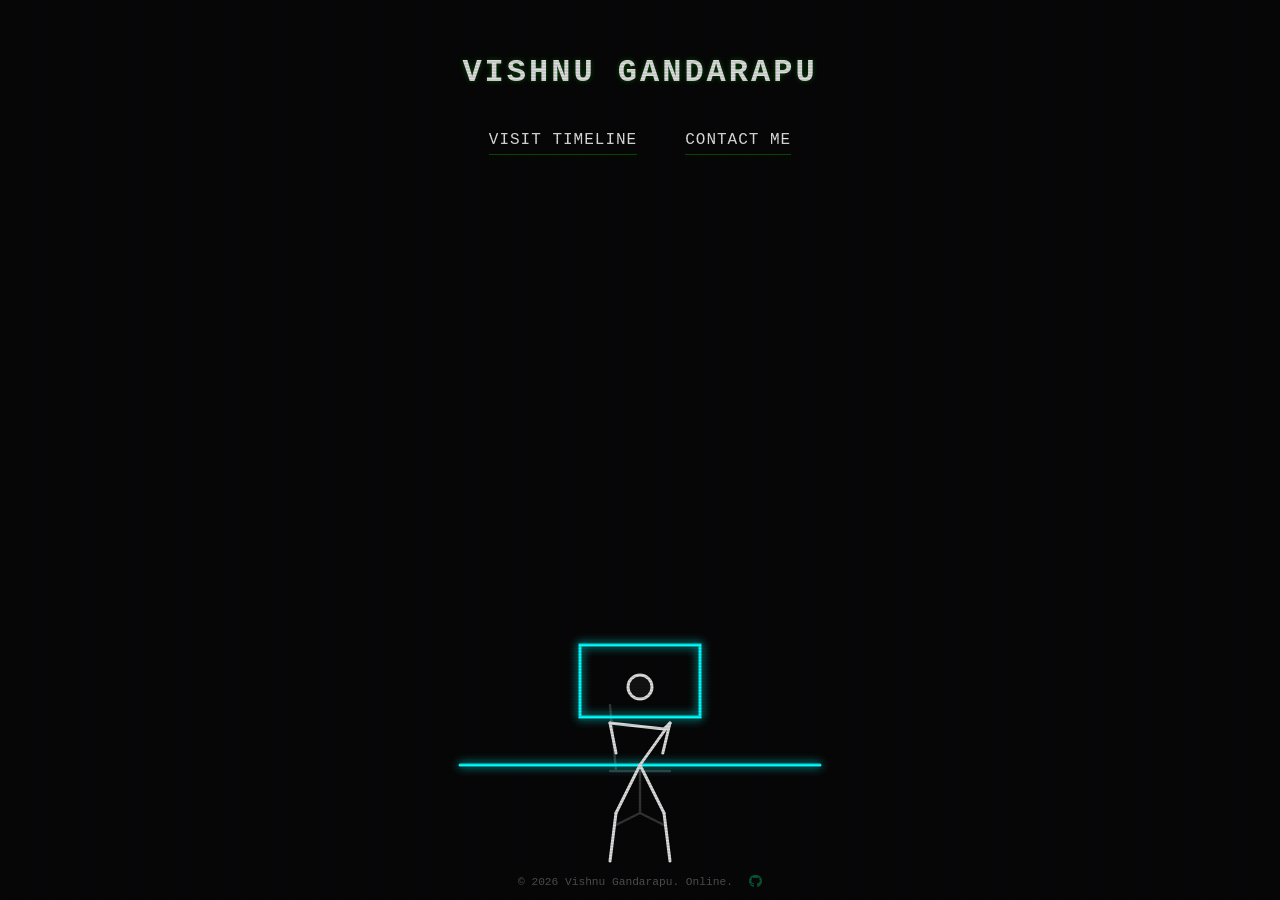
==== index.html @ 60b2bb81 "reorganised and improved" ====
<!DOCTYPE html>
<html lang="en">

<head>
    <!-- ========== META INFORMATION ========== -->
    <!-- Character encoding and viewport settings for mobile responsiveness -->
    <meta charset="UTF-8">
    <meta name="viewport" content="width=device-width, initial-scale=1.0">
    <meta name="description" content="Vishnu Gandarapu - developer portfolio.">
    
    <!-- Page title shown in browser tab -->
    <title>Vishnu Gandarapu</title>

    <!-- ========== STYLESHEETS ========== -->
    <!-- Main stylesheet for hacker/terminal aesthetic -->
    <link rel="preload" href="./homepage/logz.txt" as="fetch" crossorigin>
    <link rel="stylesheet" href="./homepage/index.css">

    <!-- ========== FAVICON & PWA ========== -->
    <!-- Favicon files for different devices and browser tabs -->
    <link rel="apple-touch-icon" sizes="180x180" href="./favicon/apple-touch-icon.png">
    <link rel="icon" type="image/png" sizes="32x32" href="./favicon/favicon-32x32.png">
    <link rel="icon" type="image/png" sizes="16x16" href="./favicon/favicon-16x16.png">
    <!-- PWA manifest for installable web app -->
    <link rel="manifest" href="./favicon/site.webmanifest">

    <!-- ========== EXTERNAL LIBRARIES ========== -->
    <!-- Font Awesome icons for social media links and UI elements -->
    <link rel="stylesheet" href="https://cdnjs.cloudflare.com/ajax/libs/font-awesome/6.4.0/css/all.min.css" />
</head>

<body>

    <!-- ========== UI LAYER: Hero and Navigation ========== -->
    <!-- Contains: Hero name title and navigation links to other pages -->
    <!-- z-index: 50 - appears above canvas animation, below scanlines -->
    <div id="ui-layer">
        <h1 class="hero-name">Vishnu Gandarapu</h1>

        <!-- Navigation links to subpages -->
        <div class="nav-links">
            <a class="cyber-link" href="timeline/timeline.html">Visit Timeline</a>
            <a class="cyber-link" href="contact/contact.html">Contact Me</a>
        </div>
    </div>

    <!-- ========== LOG STREAM: Terminal Display ========== -->
    <!-- Shows random logs in terminal style, simulating "system activity" -->
    <!-- Logs loaded from logz.txt file via JavaScript -->
    <!-- Updated every 600-1800ms with random log entries -->
    <div id="log-stream"></div>

    <!-- ========== FOOTER: Status Message ========== -->
    <!-- Shows copyright and system status message at bottom of page -->
    <div id="footer">
        &copy; 2026 Vishnu Gandarapu. Online.
        <span class="footer-profiles">
            <a href="https://github.com/gv1shnu/portfolio" target="_blank" title="GitHub"><i class="fa-brands fa-github"></i></a>
        </span>
    </div>

    <!-- ========== CANVAS: Animation Layer ========== -->
    <!-- HTML5 Canvas where the animated avatar is drawn -->
    <!-- Rendered from index.js - shows stick figure character with different states -->
    <!-- z-index: 1 - behind all UI elements -->
    <canvas id="hacker-den"></canvas>

    <!-- ========== SCRIPTS ========== -->
    <!-- Main JavaScript for animation and log system -->
    <script src="./homepage/index.js" defer></script>

    <!-- Analytics: GoatCounter (tracks page views) -->
    <script data-goatcounter="https://vgin.goatcounter.com/count" async src="//gc.zgo.at/count.js" defer>
    </script>

</body>

</html>
---- homepage/index.css ----
/* ==========================================
   STYLESHEET FOR INDEX.HTML
   
   PURPOSE: Styles the landing page featuring:
   - Hacker/terminal aesthetic with glowing text
   - Hero name and navigation links
   - Log stream display area
   - Animation overlays and effects
   - CRT scanline effect for retro feel
   
   Uses CSS variables for color management,
   clamped font sizes for responsive design,
   and animations for smooth transitions.
   
   ========================================== */

/* --- ROOT VARIABLES (Theme Colors) ---
   Change these values to quickly update entire site's color scheme
*/
:root {
    --bg-color: #050505;
    /* Near-black background */
    --term-green: #0f0;
    /* Terminal green - coding state */
    --term-cyan: #0ff;
    /* Cyan - gaming state */
    --term-amber: #ffb000;
    /* Amber/gold - writing state */
    --font-main: 'Courier New', Courier, monospace;
    /* Monospace terminal font */
}

/* --- RESET: Remove default browser margins/padding ---
   box-sizing ensures padding/border don't expand element size
*/
* {
    margin: 0;
    padding: 0;
    box-sizing: border-box;
}

/* === BODY: Container for entire page ===
   
   STYLING:
   - Dark background with no scrollbars (hidden overflow)
   - Fills entire viewport (100vh/100vw)
   - Positioned relative for positioning child elements
   - Monospace font for terminal feel
   - Terminal green text by default
*/
body {
    background-color: var(--bg-color);
    color: var(--term-green);
    font-family: var(--font-main);
    overflow: hidden;
    /* Hide scrollbars - content won't scroll */
    height: 100vh;
    /* Full viewport height */
    width: 100vw;
    /* Full viewport width */
    position: relative;
    /* Position context for children */
}

/* --- CRT SCANLINE EFFECT (Retro monitor aesthetic) ---
   
   FUNCTIONALITY: Creates horizontal and vertical lines overlaying page
   to simulate old CRT/arcade monitor scanlines. Uses two gradients:
   
   1. Horizontal: Slight transparency + slight blur at 3px intervals
   2. Vertical: RGB color shift (red, green, blue bleeding)
   
   PERFORMANCE NOTE: This ::after pseudo-element is rendered on every
   frame. Consider removing or optimizing if performance is an issue.
   Alternative: Use canvas or background-image with SVG instead.
*/
body::after {
    content: " ";
    /* Required to display pseudo-element */
    display: block;
    position: absolute;
    /* Layer on top of page */
    top: 0;
    left: 0;
    bottom: 0;
    right: 0;
    /* Horizontal scanlines: dark lines every 3px */
    background: linear-gradient(rgba(18, 16, 16, 0) 50%, rgba(0, 0, 0, 0.1) 50%),
        /* Vertical RGB shift for color aberration effect */
        linear-gradient(90deg, rgba(255, 0, 0, 0.03), rgba(0, 255, 0, 0.01), rgba(0, 0, 255, 0.03));
    z-index: 100;
    /* Layer above all content */
    background-size: 100% 3px, 3px 100%;
    /* Repeat pattern every 3px */
    pointer-events: none;
    /* Don't intercept mouse clicks */
}

/* === UI LAYER: Hero name and nav links ===
   
   LAYOUT:
   - Positioned absolutely at top of page
   - Full width for vertical centering
   - Centered text alignment
   - z-index: 50 (above canvas, below scanlines)
*/
#ui-layer {
    position: absolute;
    top: 0;
    left: 0;
    width: 100%;
    padding-top: 6vh;
    /* Space from top */
    text-align: center;
    z-index: 50;
    /* Above canvas animation */
}

/* --- HERO NAME: Main title ---
   
   RESPONSIVE SIZING:
   - Min: 1.2rem (phones)
   - Preferred: 3vw (scales with viewport)
   - Max: 2rem (large screens)
   Uses CSS clamp() for fluid scaling without media queries.
   
   STYLING:
   - Large letter spacing for tech aesthetic
   - Light grey color (not pure green, for contrast)
   - Green glow text shadow
   - Uppercase for impact
*/
h1.hero-name {
    font-size: clamp(1.2rem, 3vw, 2rem);
    /* Responsive sizing */
    letter-spacing: 3px;
    /* Spread letters for tech feel */
    color: #e0e0e0;
    /* Light grey (slightly warmer than white) */
    text-shadow: 0px 0px 5px rgba(0, 255, 0, 0.3);
    /* Green glow */
    margin-bottom: 1.5rem;
    display: inline-block;
    /* Shrink-wrap content */
    text-transform: uppercase;
    /* All caps for impact */
}

/* --- NAVIGATION LINKS: Flexbox container ---
   
   LAYOUT:
   - Flexbox with centered content
   - Gap between items (3rem = ~48px)
   - pointer-events: auto allows clicking (body has hidden overflow)
*/
.nav-links {
    display: flex;
    justify-content: center;
    gap: 3rem;
    /* Space between links */
    pointer-events: auto;
    /* Ensure links are clickable */
    margin-top: 1rem;
}

/* --- CYBER LINK STYLING: Navigation links ---
   
   INTERACTIVE ELEMENTS:
   - Normal: semi-transparent white with bottom border
   - Hover: full white text + bright green glow
   
   RESPONSIVE SIZING:
   - Min: 0.9rem
   - Preferred: 1.5vw
   - Max: 1rem
   
   ANIMATION:
   - 0.3s ease transition on ALL properties
   - Allows smooth color/glow changes
*/
.cyber-link {
    color: rgba(255, 255, 255, 0.9);
    /* Slightly transparent white */
    font-size: clamp(0.9rem, 1.5vw, 1rem);
    text-decoration: none;
    /* No underline by default */
    text-transform: uppercase;
    letter-spacing: 1px;
    padding-bottom: 5px;
    border-bottom: 1px solid rgba(0, 255, 0, 0.3);
    /* Subtle green underline */
    transition: all 0.3s ease;
    /* Smooth animation on all changes */
    z-index: 101;
    /* Above UI layer */
}

/* --- CYBER LINK HOVER STATE ---
   
   INTERACTION FEEDBACK:
   - Text becomes full white (100% opacity)
   - Underline becomes bright green
   - Green text-shadow creates glowing effect
   
   This strong visual feedback helps indicate clickability.
*/
.cyber-link:hover {
    color: #fff;
    /* Full white */
    border-bottom: 1px solid var(--term-green);
    /* Bright green underline */
    text-shadow: 0 0 8px rgba(0, 255, 0, 0.6);
    /* Green glow effect */
}

/* --- CYBER LINK FOCUS STATE ---
   
   KEYBOARD ACCESSIBILITY:
   - Shows visible outline when tabbed to
   - Essential for keyboard navigation users
   - Matches hover styling for consistency
*/
.cyber-link:focus-visible {
    outline: 2px solid var(--term-green);
    outline-offset: 4px;
    text-shadow: 0 0 8px rgba(0, 255, 0, 0.6);
}

/* === LOG STREAM: Terminal display area ===
   
   POSITIONING:
   - Absolute center of page (transform needed for true centering)
   - 90% width (responsive on mobile)
   - Max 600px width (prevents being too wide on large screens)
   - 35% height of viewport
   - z-index: 10 (above canvas)
   
   LAYOUT:
   - Flexbox with column-reverse = newest logs appear on top
   - overflow: hidden prevents scrollbars
*/
#log-stream {
    position: absolute;
    top: 22%;
    /* A bit higher so we can make the window taller */
    left: 50%;
    transform: translateX(-50%);
    /* Center horizontally */
    width: 90%;
    max-width: 700px;
    /* Wider (was 600px) to fit more logs */
    bottom: 300px;
    /* Use bottom instead of fixed height so window fills space down to above footer */
    overflow-x: hidden;
    overflow-y: auto;
    /* Allow scrolling so no log entry is hidden; still capped at 13 children in JS */
    z-index: 10;
    display: flex;
    flex-direction: column-reverse;
    /* Newest logs on top */
    align-items: center;
}

/* --- LOG ENTRY: Individual log lines ---
   
   RESPONSIVE SIZING:
   - Font scales from 0.8rem (phone) to 1rem (desktop)
   
   ANIMATION:
   - Opacity: 0 (invisible start)
   - Plays terminalFastFade animation for 2s
   - forwards: keeps final state (opacity: 0, moved up)
   
   This creates the effect of logs fading in, staying visible,
   then fading out as they move up the screen.
*/
.log-entry {
    font-size: clamp(0.8rem, 2vw, 1rem);
    margin-bottom: 5px;
    padding: 4px;
    opacity: 0;
    /* Start invisible */
    animation: terminalFastFade 4s ease-out forwards;
    /* Even slower animation so logs stay visible longer */
    text-align: center;
    white-space: nowrap;
    /* Prevent wrapping (logs stay on one line) */
}

/* === FOOTER: Status text at bottom ===
   
   POSITIONING:
   - Fixed at bottom of page (10px from bottom)
   - Full width, centered text
   - Very subtle (low opacity for non-intrusive feel)
   - pointer-events: none prevents blocking interaction
*/
#footer {
    position: absolute;
    bottom: 10px;
    width: 100%;
    text-align: center;
    color: rgba(255, 255, 255, 0.3);
    /* Very faint white */
    font-size: clamp(0.5rem, 2.5vw, 0.7rem);
    padding: 0 10px;
    z-index: 50;
    pointer-events: none;
    /* Doesn't block interaction */
}

    .footer-profiles a {
        margin-left: 0.7em;
        color: #065432;
        font-size: 1.2em;
        vertical-align: middle;
        transition: color 0.2s;
        pointer-events: auto;
    }
    
    .footer-profiles a:hover {
        color: #fff;
    }

/* === CANVAS: Animation layer ===
   
   RENDERING CONTEXT:
   - Block display (removes inline spacing)
   - Absolute positioned filling entire viewport
   - z-index: 1 (behind UI layers, above background)
   - 100% width/height fills entire viewport
   
   This is where the animated avatar is drawn.
*/
#hacker-den {
    display: block;
    position: absolute;
    bottom: 0;
    left: 0;
    width: 100%;
    height: 100%;
    z-index: 1;
    /* Behind UI, above background */
}

/* ========== ANIMATION: Terminal Fade ========== 
   
   KEYFRAMES: terminalFastFade
   
   PURPOSE: Animate log entries appearing and disappearing
   
   TIMELINE:
   - 0%: Invisible, 10px below final position
   - 10%: Fully visible, at final position (FAST IN)
   - 70%: Fully visible, stays at position (DWELL)
   - 100%: Invisible, 15px above original position (FADE OUT UP)
   
   This creates the "terminal log" effect where logs appear quickly,
   stay for a bit, then fade away upward.
*/
@keyframes terminalFastFade {
    0% {
        opacity: 0;
        transform: translateY(10px);
        /* Start below */
    }

    10% {
        opacity: 1;
        transform: translateY(0);
        /* Move to final position quickly */
    }

    70% {
        opacity: 1;
        /* Stay visible for most duration */
    }

    100% {
        opacity: 0;
        /* Fade out completely */
        transform: translateY(-15px);
        /* Move up as fading */
    }
}

/* ========== ACCESSIBILITY: Reduced Motion Support ========== 
   For users who prefer reduced motion (accessibility setting)
   Disables animations to prevent motion sickness
*/
@media (prefers-reduced-motion: reduce) {
    * {
        animation-duration: 0s !important;
        transition-duration: 0s !important;
    }

    body::after {
        animation: none !important;
    }
}

/* ========== RESPONSIVE DESIGN: Mobile Optimizations ========== 
   Adjustments for small screen sizes
*/
@media (max-width: 640px) {

    /**
     * MOBILE: Navigation links stack vertically
     * Prevents awkward wrapping on narrow screens
     */
    .nav-links {
        gap: 1rem;
        /* Reduce gap on mobile */
        flex-direction: column;
        /* Stack links vertically */
    }

    /**
     * MOBILE: Smaller hero name on mobile
     * Prevents text overflow
     */
    h1.hero-name {
        font-size: clamp(1rem, 5vw, 1.5rem);
    }

    /**
     * MOBILE: Larger log text for readability
     * Logs are easier to read on mobile with bigger font
     */
    .log-entry {
        font-size: clamp(0.9rem, 3vw, 1.2rem);
    }
}
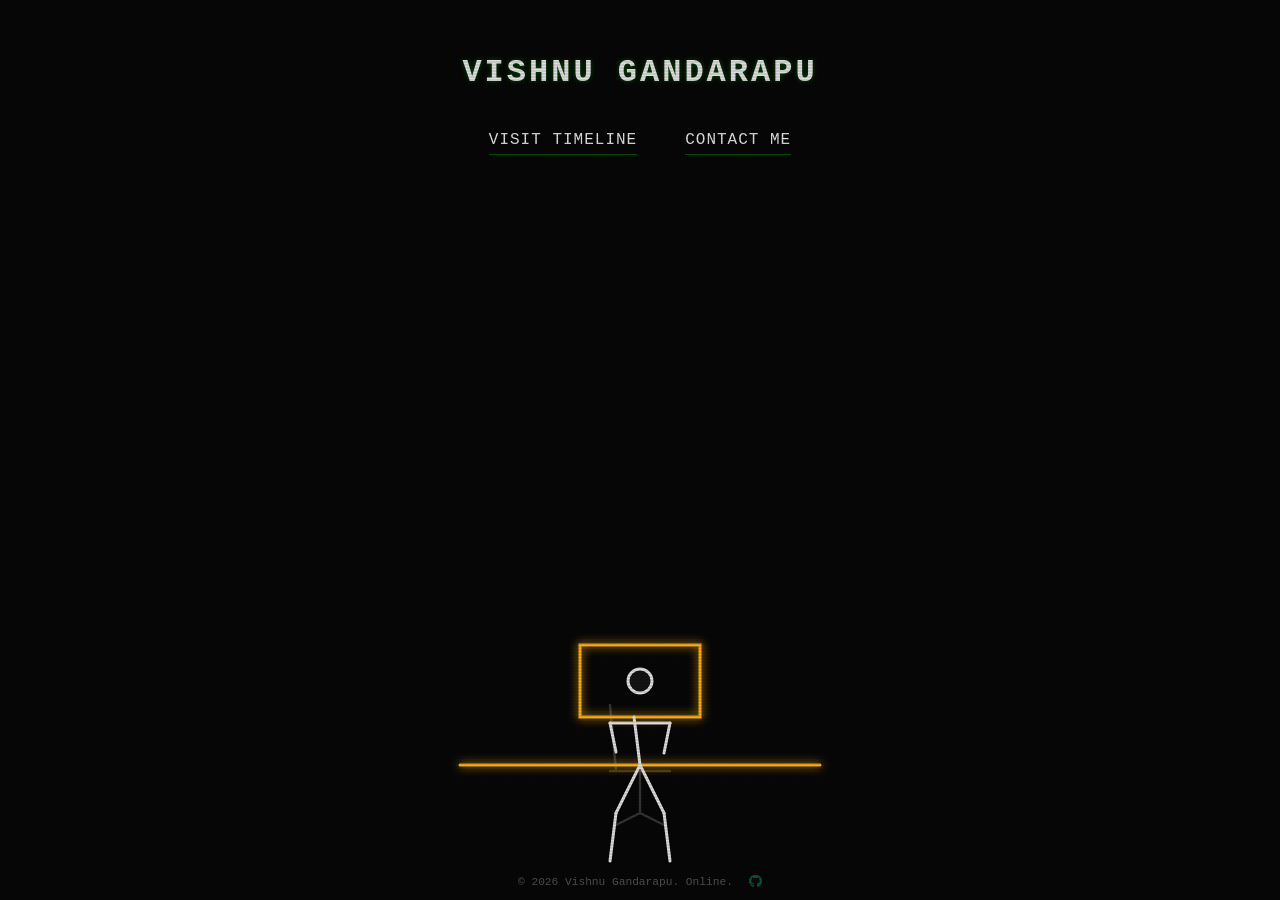
==== commit 0de11d42: "rename" ====
--- a/index.html
+++ b/index.html
@@ -7,7 +7,7 @@
     <meta charset="UTF-8">
     <meta name="viewport" content="width=device-width, initial-scale=1.0">
     <meta name="description" content="Vishnu Gandarapu - developer portfolio.">
-    
+
     <!-- Page title shown in browser tab -->
     <title>Vishnu Gandarapu</title>
 
@@ -39,8 +39,8 @@
 
         <!-- Navigation links to subpages -->
         <div class="nav-links">
-            <a class="cyber-link" href="timeline/timeline.html">Visit Timeline</a>
-            <a class="cyber-link" href="contact/contact.html">Contact Me</a>
+            <a class="cyber-link" href="timeline/">Visit Timeline</a>
+            <a class="cyber-link" href="contact/">Contact Me</a>
         </div>
     </div>
 
@@ -55,7 +55,8 @@
     <div id="footer">
         &copy; 2026 Vishnu Gandarapu. Online.
         <span class="footer-profiles">
-            <a href="https://github.com/gv1shnu/portfolio" target="_blank" title="GitHub"><i class="fa-brands fa-github"></i></a>
+            <a href="https://github.com/gv1shnu/portfolio" target="_blank" title="GitHub"><i
+                    class="fa-brands fa-github"></i></a>
         </span>
     </div>
 
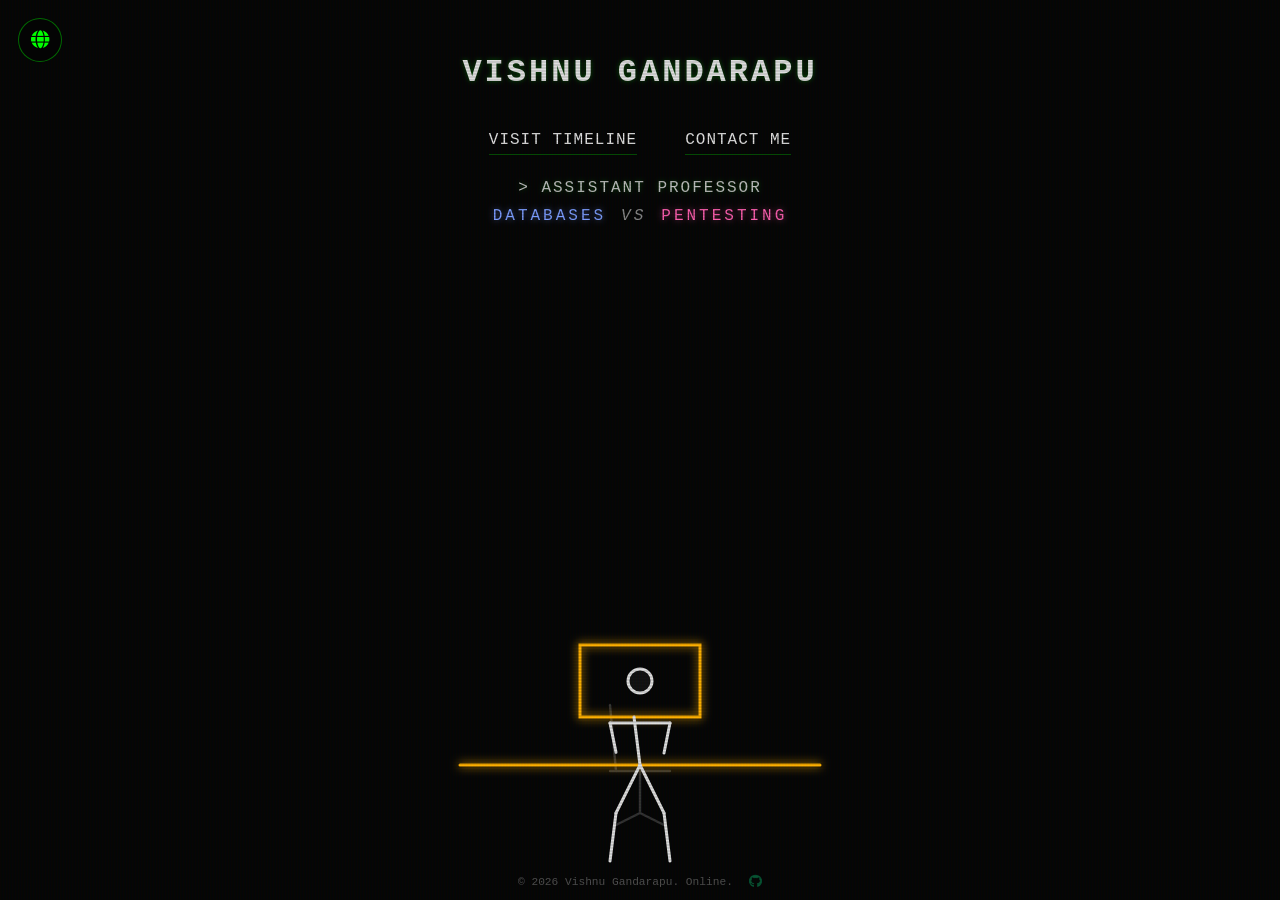
==== commit c6907cf3: "feat: add disco toggle + professor tagline to home, refine logz, add Web Timeline project" ====
--- a/index.html
+++ b/index.html
@@ -31,6 +31,17 @@
 
 <body>
 
+    <!-- ========== DISCO SPECTRUM TOGGLE ========== -->
+    <!-- Top-left globe button. Click "irradiates" the background with an -->
+    <!-- animated spectrum of the log-text palette, like an old radio dial. -->
+    <button id="disco-toggle" type="button" aria-pressed="false" title="Disco mode"
+        aria-label="Toggle disco spectrum background">
+        <i class="fa-solid fa-globe"></i>
+    </button>
+
+    <!-- Full-screen spectrum layer (behind everything). Hidden until toggled. -->
+    <div id="spectrum-bg" aria-hidden="true"></div>
+
     <!-- ========== UI LAYER: Hero and Navigation ========== -->
     <!-- Contains: Hero name title and navigation links to other pages -->
     <!-- z-index: 50 - appears above canvas animation, below scanlines -->
@@ -41,6 +52,16 @@
         <div class="nav-links">
             <a class="cyber-link" href="timeline/">Visit Timeline</a>
             <a class="cyber-link" href="contact/">Contact Me</a>
+        </div>
+
+        <!-- Role tagline: the day-job vs the craft -->
+        <div class="role-title">
+            <span class="role-role">&gt; Assistant Professor</span>
+            <span class="role-tag">
+                <span class="role-db">Databases</span>
+                <span class="role-v">vs</span>
+                <span class="role-pen">Pentesting</span>
+            </span>
         </div>
     </div>
 
--- a/homepage/index.css
+++ b/homepage/index.css
@@ -60,6 +60,112 @@
     /* Full viewport width */
     position: relative;
     /* Position context for children */
+}
+
+/* === DISCO SPECTRUM BACKGROUND ===
+   A full-screen layer behind the canvas. When body.disco-on is set, it
+   irradiates the near-black background with the same palette used for the
+   log text (green, cyan, amber, red, grey), sweeping horizontally like the
+   illuminated tuning band of an old radio, with a gentle brightness pulse.
+*/
+#spectrum-bg {
+    position: fixed;
+    inset: 0;
+    z-index: 0;
+    /* Behind canvas (z-index 1), above body background */
+    opacity: 0;
+    pointer-events: none;
+    transition: opacity 0.7s ease;
+    background: linear-gradient(90deg,
+            #88ff88, #88ffff, #ffcc66, #ff3333, #888,
+            #ff3333, #ffcc66, #88ffff, #88ff88);
+    background-size: 300% 100%;
+    /* Soft glow so colors bleed into one another like backlit glass */
+    filter: blur(48px) saturate(1.3);
+}
+
+body.disco-on #spectrum-bg {
+    opacity: 0.45;
+    animation: spectrum-sweep 9s linear infinite,
+        spectrum-pulse 3.5s ease-in-out infinite;
+}
+
+@keyframes spectrum-sweep {
+    from {
+        background-position: 0% 50%;
+    }
+
+    to {
+        background-position: 300% 50%;
+    }
+}
+
+@keyframes spectrum-pulse {
+
+    0%,
+    100% {
+        opacity: 0.34;
+    }
+
+    50% {
+        opacity: 0.52;
+    }
+}
+
+/* --- Disco globe toggle button (top-left) --- */
+#disco-toggle {
+    position: fixed;
+    top: 18px;
+    left: 18px;
+    z-index: 200;
+    /* Above scanlines (100) so it stays clickable and crisp */
+    width: 44px;
+    height: 44px;
+    border-radius: 50%;
+    display: flex;
+    align-items: center;
+    justify-content: center;
+    font-size: 18px;
+    cursor: pointer;
+    color: var(--term-green);
+    background: rgba(5, 5, 5, 0.55);
+    border: 1px solid rgba(0, 255, 0, 0.4);
+    backdrop-filter: blur(2px);
+    transition: box-shadow 0.3s ease, transform 0.3s ease, color 0.3s ease, border-color 0.3s ease;
+}
+
+#disco-toggle:hover {
+    transform: scale(1.08);
+    box-shadow: 0 0 12px rgba(0, 255, 0, 0.6);
+}
+
+body.disco-on #disco-toggle {
+    color: #ffffff;
+    border-color: rgba(255, 255, 255, 0.6);
+    box-shadow: 0 0 18px rgba(136, 255, 255, 0.7), 0 0 30px rgba(255, 51, 51, 0.4);
+}
+
+body.disco-on #disco-toggle i {
+    animation: disco-spin 3s linear infinite;
+}
+
+@keyframes disco-spin {
+    to {
+        transform: rotate(360deg);
+    }
+}
+
+/* Accessibility: honor reduced-motion — keep the glow, drop the movement */
+@media (prefers-reduced-motion: reduce) {
+
+    body.disco-on #spectrum-bg {
+        animation: none;
+        opacity: 0.4;
+    }
+
+    body.disco-on #disco-toggle i {
+        animation: none;
+    }
 }
 
 /* --- CRT SCANLINE EFFECT (Retro monitor aesthetic) ---
@@ -226,6 +332,54 @@
     text-shadow: 0 0 8px rgba(0, 255, 0, 0.6);
 }
 
+/* === ROLE TITLE: tagline under the nav links ===
+   Two stacked lines: the day-job (grey, terminal caret) and the "duel"
+   (Databases vs Pentesting) color-coded to the log palette — cyan vs red.
+*/
+.role-title {
+    margin-top: 1.4rem;
+    display: flex;
+    flex-direction: column;
+    align-items: center;
+    gap: 0.35rem;
+    font-family: var(--font-main);
+    text-transform: uppercase;
+    letter-spacing: 2px;
+    line-height: 1.4;
+    pointer-events: none;
+}
+
+.role-title .role-role {
+    font-size: clamp(0.9rem, 1.5vw, 1rem);
+    /* Matches the "Visit Timeline" nav link size */
+    color: rgba(224, 224, 224, 0.85);
+    text-shadow: 0 0 5px rgba(0, 255, 0, 0.25);
+}
+
+.role-title .role-tag {
+    font-size: clamp(0.9rem, 1.5vw, 1rem);
+    letter-spacing: 3px;
+}
+
+/* Databases / Pentesting use colors OUTSIDE the log palette
+   (log palette = green, cyan, amber, red, grey) so the tagline reads
+   as its own accent: violet-blue vs magenta-pink. */
+.role-title .role-db {
+    color: #7c9dff;
+    text-shadow: 0 0 6px rgba(124, 157, 255, 0.5);
+}
+
+.role-title .role-pen {
+    color: #ff5fb0;
+    text-shadow: 0 0 6px rgba(255, 95, 176, 0.5);
+}
+
+.role-title .role-v {
+    color: #888;
+    font-style: italic;
+    margin: 0 0.15rem;
+}
+
 /* === LOG STREAM: Terminal display area ===
    
    POSITIONING:
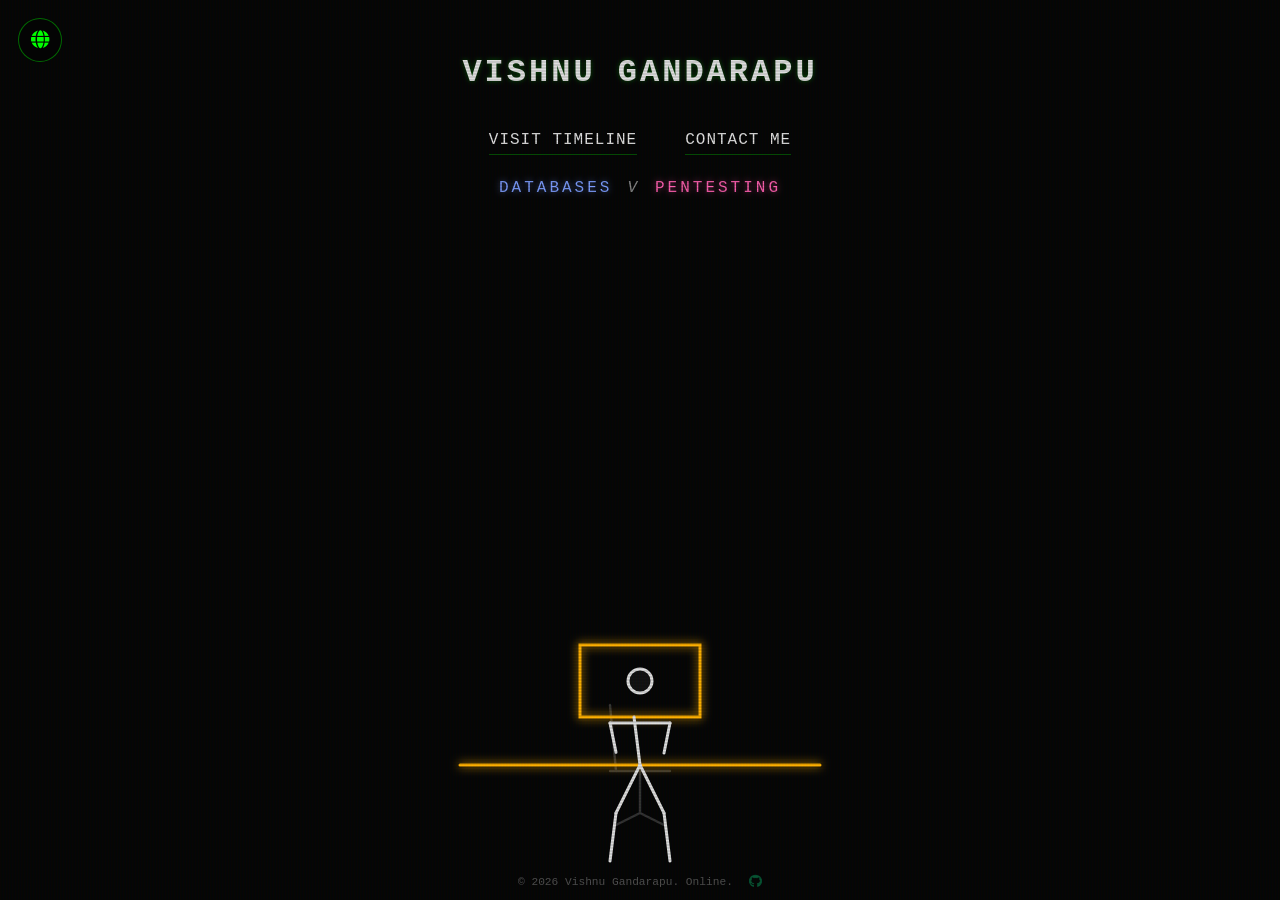
==== commit 82126bb1: "colored" ====
--- a/index.html
+++ b/index.html
@@ -56,10 +56,9 @@
 
         <!-- Role tagline: the day-job vs the craft -->
         <div class="role-title">
-            <span class="role-role">&gt; Assistant Professor</span>
             <span class="role-tag">
                 <span class="role-db">Databases</span>
-                <span class="role-v">vs</span>
+                <span class="role-v">v</span>
                 <span class="role-pen">Pentesting</span>
             </span>
         </div>
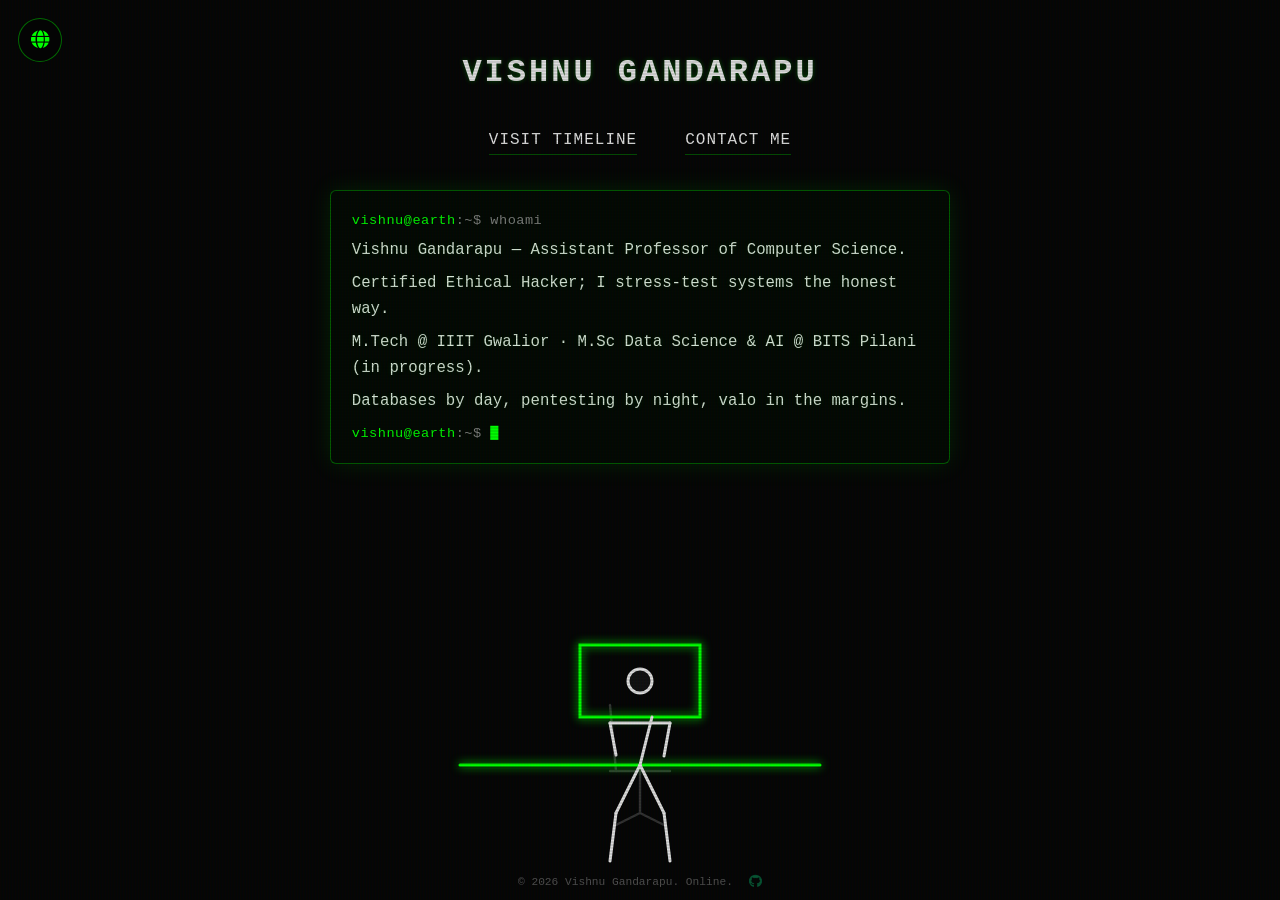
==== commit 77000898: "add about" ====
--- a/index.html
+++ b/index.html
@@ -6,10 +6,31 @@
     <!-- Character encoding and viewport settings for mobile responsiveness -->
     <meta charset="UTF-8">
     <meta name="viewport" content="width=device-width, initial-scale=1.0">
-    <meta name="description" content="Vishnu Gandarapu - developer portfolio.">
+    <meta name="description"
+        content="Vishnu Gandarapu — Assistant Professor of Computer Science and Certified Ethical Hacker. Databases, security, and applied engineering.">
+    <meta name="author" content="Vishnu Gandarapu">
+    <meta name="theme-color" content="#050505">
+    <link rel="canonical" href="https://www.vishnugandarapu.in/">
 
     <!-- Page title shown in browser tab -->
     <title>Vishnu Gandarapu</title>
+
+    <!-- ========== SOCIAL SHARING (Open Graph / Twitter) ========== -->
+    <!-- Controls the preview card shown when the link is shared on -->
+    <!-- LinkedIn, WhatsApp, X, Slack, etc. Replace og-image with a -->
+    <!-- dedicated 1200x630 image for the best-looking card. -->
+    <meta property="og:type" content="website">
+    <meta property="og:site_name" content="Vishnu Gandarapu">
+    <meta property="og:title" content="Vishnu Gandarapu">
+    <meta property="og:description"
+        content="Assistant Professor of Computer Science and Certified Ethical Hacker. Databases, security, and applied engineering.">
+    <meta property="og:url" content="https://www.vishnugandarapu.in/">
+    <meta property="og:image" content="https://www.vishnugandarapu.in/favicon/android-chrome-512x512.png">
+    <meta name="twitter:card" content="summary_large_image">
+    <meta name="twitter:title" content="Vishnu Gandarapu">
+    <meta name="twitter:description"
+        content="Assistant Professor of Computer Science and Certified Ethical Hacker.">
+    <meta name="twitter:image" content="https://www.vishnugandarapu.in/favicon/android-chrome-512x512.png">
 
     <!-- ========== STYLESHEETS ========== -->
     <!-- Main stylesheet for hacker/terminal aesthetic -->
@@ -54,14 +75,18 @@
             <a class="cyber-link" href="contact/">Contact Me</a>
         </div>
 
-        <!-- Role tagline: the day-job vs the craft -->
-        <div class="role-title">
-            <span class="role-tag">
-                <span class="role-db">Databases</span>
-                <span class="role-v">v</span>
-                <span class="role-pen">Pentesting</span>
-            </span>
-        </div>
+        <!-- ========== ABOUT CARD: terminal `whoami` bio ========== -->
+        <!-- Fills the central space and gives a real, human introduction -->
+        <!-- for the visitors who want substance, not just the animation. -->
+        <section id="about-card" aria-label="About Vishnu Gandarapu">
+            <p class="about-prompt"><span class="about-user">vishnu@earth</span>:~$ whoami</p>
+            <p class="about-line">Vishnu Gandarapu — Assistant Professor of Computer Science.</p>
+            <p class="about-line">Certified Ethical Hacker; I stress-test systems the honest way.</p>
+            <p class="about-line">M.Tech @ IIIT Gwalior &middot; M.Sc Data Science &amp; AI @ BITS Pilani (in progress).</p>
+            <p class="about-line">Databases by day, pentesting by night, valo in the margins.</p>
+            <p class="about-prompt about-cursor"><span class="about-user">vishnu@earth</span>:~$ <span
+                    class="blink">&#9608;</span></p>
+        </section>
     </div>
 
     <!-- ========== LOG STREAM: Terminal Display ========== -->
@@ -75,7 +100,7 @@
     <div id="footer">
         &copy; 2026 Vishnu Gandarapu. Online.
         <span class="footer-profiles">
-            <a href="https://github.com/gv1shnu/portfolio" target="_blank" title="GitHub"><i
+            <a href="https://github.com/gv1shnu" target="_blank" rel="noopener" title="GitHub"><i
                     class="fa-brands fa-github"></i></a>
         </span>
     </div>
--- a/homepage/index.css
+++ b/homepage/index.css
@@ -52,12 +52,11 @@
     background-color: var(--bg-color);
     color: var(--term-green);
     font-family: var(--font-main);
-    overflow: hidden;
-    /* Hide scrollbars - content won't scroll */
-    height: 100vh;
-    /* Full viewport height */
-    width: 100vw;
-    /* Full viewport width */
+    overflow-x: hidden;
+    /* Never scroll sideways; allow vertical scroll as a safety net */
+    min-height: 100vh;
+    /* At least a full screen; grows if content needs it (small screens) */
+    width: 100%;
     position: relative;
     /* Position context for children */
 }
@@ -211,15 +210,72 @@
    - z-index: 50 (above canvas, below scanlines)
 */
 #ui-layer {
-    position: absolute;
-    top: 0;
-    left: 0;
+    position: relative;
+    /* In normal flow so the about card and logs stack beneath it */
     width: 100%;
     padding-top: 6vh;
     /* Space from top */
     text-align: center;
     z-index: 50;
     /* Above canvas animation */
+}
+
+/* === ABOUT CARD: terminal `whoami` bio ===
+   A left-aligned terminal panel that fills the space under the tagline and
+   gives visitors a real, human introduction. Semi-transparent so the canvas
+   avatar behind it still bleeds through at the edges.
+*/
+#about-card {
+    margin: 2.2rem auto 0;
+    width: 90%;
+    max-width: 620px;
+    text-align: left;
+    padding: 1.1rem 1.3rem;
+    border: 1px solid rgba(0, 255, 0, 0.35);
+    border-radius: 6px;
+    background: rgba(3, 12, 3, 0.72);
+    box-shadow: 0 0 24px rgba(0, 255, 0, 0.12);
+    backdrop-filter: blur(2px);
+    line-height: 1.7;
+}
+
+#about-card .about-prompt {
+    font-size: clamp(0.72rem, 1.4vw, 0.85rem);
+    color: rgba(224, 224, 224, 0.55);
+    letter-spacing: 0.5px;
+}
+
+#about-card .about-user {
+    color: var(--term-green);
+}
+
+#about-card .about-line {
+    font-size: clamp(0.82rem, 1.6vw, 0.98rem);
+    color: #d6e6d6;
+    margin: 0.35rem 0;
+    text-shadow: 0 0 6px rgba(0, 255, 0, 0.12);
+}
+
+#about-card .about-cursor {
+    margin-top: 0.5rem;
+}
+
+/* Blinking block cursor on the closing prompt line */
+.blink {
+    color: var(--term-green);
+    animation: about-blink 1.05s step-end infinite;
+}
+
+@keyframes about-blink {
+
+    0%,
+    100% {
+        opacity: 1;
+    }
+
+    50% {
+        opacity: 0;
+    }
 }
 
 /* --- HERO NAME: Main title ---
@@ -332,54 +388,6 @@
     text-shadow: 0 0 8px rgba(0, 255, 0, 0.6);
 }
 
-/* === ROLE TITLE: tagline under the nav links ===
-   Two stacked lines: the day-job (grey, terminal caret) and the "duel"
-   (Databases vs Pentesting) color-coded to the log palette — cyan vs red.
-*/
-.role-title {
-    margin-top: 1.4rem;
-    display: flex;
-    flex-direction: column;
-    align-items: center;
-    gap: 0.35rem;
-    font-family: var(--font-main);
-    text-transform: uppercase;
-    letter-spacing: 2px;
-    line-height: 1.4;
-    pointer-events: none;
-}
-
-.role-title .role-role {
-    font-size: clamp(0.9rem, 1.5vw, 1rem);
-    /* Matches the "Visit Timeline" nav link size */
-    color: rgba(224, 224, 224, 0.85);
-    text-shadow: 0 0 5px rgba(0, 255, 0, 0.25);
-}
-
-.role-title .role-tag {
-    font-size: clamp(0.9rem, 1.5vw, 1rem);
-    letter-spacing: 3px;
-}
-
-/* Databases / Pentesting use colors OUTSIDE the log palette
-   (log palette = green, cyan, amber, red, grey) so the tagline reads
-   as its own accent: violet-blue vs magenta-pink. */
-.role-title .role-db {
-    color: #7c9dff;
-    text-shadow: 0 0 6px rgba(124, 157, 255, 0.5);
-}
-
-.role-title .role-pen {
-    color: #ff5fb0;
-    text-shadow: 0 0 6px rgba(255, 95, 176, 0.5);
-}
-
-.role-title .role-v {
-    color: #888;
-    font-style: italic;
-    margin: 0 0.15rem;
-}
-
 /* === LOG STREAM: Terminal display area ===
    
    POSITIONING:
@@ -394,20 +402,15 @@
    - overflow: hidden prevents scrollbars
 */
 #log-stream {
-    position: absolute;
-    top: 22%;
-    /* A bit higher so we can make the window taller */
-    left: 50%;
-    transform: translateX(-50%);
-    /* Center horizontally */
+    position: relative;
+    /* Flows directly beneath the about card, filling the mid-lower band */
+    margin: 2.2rem auto 0;
     width: 90%;
     max-width: 700px;
-    /* Wider (was 600px) to fit more logs */
-    bottom: 300px;
-    /* Use bottom instead of fixed height so window fills space down to above footer */
+    min-height: 150px;
+    /* Reserve space so the terminal band never collapses */
     overflow-x: hidden;
-    overflow-y: auto;
-    /* Allow scrolling so no log entry is hidden; still capped at 13 children in JS */
+    overflow-y: hidden;
     z-index: 10;
     display: flex;
     flex-direction: column-reverse;
@@ -488,7 +491,8 @@
 */
 #hacker-den {
     display: block;
-    position: absolute;
+    position: fixed;
+    /* Pinned to the viewport as a background so page content flows over it */
     bottom: 0;
     left: 0;
     width: 100%;
@@ -557,6 +561,14 @@
    Adjustments for small screen sizes
 */
 @media (max-width: 640px) {
+
+    /**
+     * MOBILE: Push the header down so the centered name clears the
+     * fixed disco globe in the top-left corner.
+     */
+    #ui-layer {
+        padding-top: 84px;
+    }
 
     /**
      * MOBILE: Navigation links stack vertically
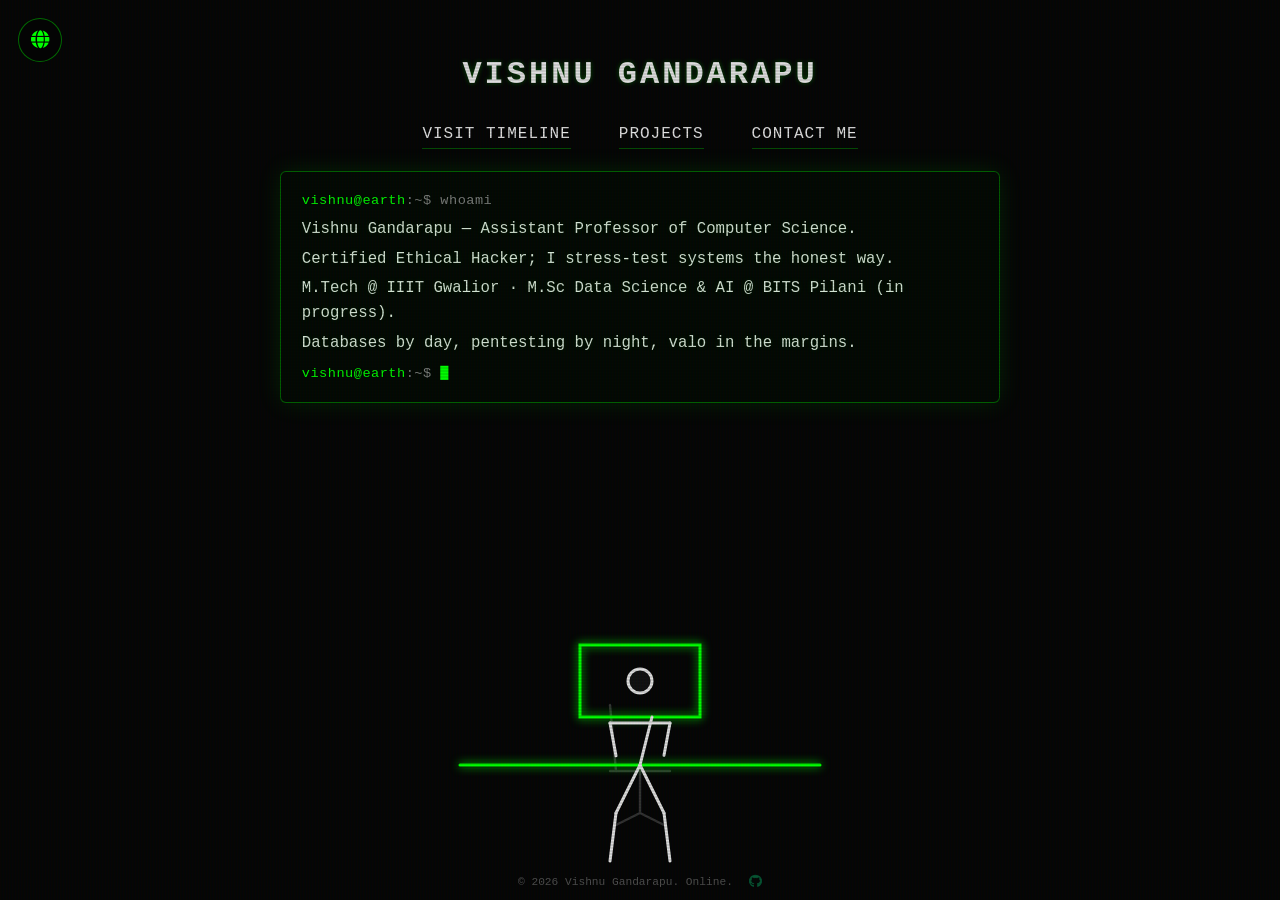
==== commit 2fe26924: "Add Projects link; improve phone and iPad layouts" ====
--- a/index.html
+++ b/index.html
@@ -72,6 +72,7 @@
         <!-- Navigation links to subpages -->
         <div class="nav-links">
             <a class="cyber-link" href="timeline/">Visit Timeline</a>
+            <a class="cyber-link" href="projects/">Projects</a>
             <a class="cyber-link" href="contact/">Contact Me</a>
         </div>
 
--- a/homepage/index.css
+++ b/homepage/index.css
@@ -59,6 +59,8 @@
     width: 100%;
     position: relative;
     /* Position context for children */
+    padding-bottom: var(--avatar-space, 0px);
+    /* Room for the avatar scene so content never sits on top of it (set by index.js) */
 }
 
 /* === DISCO SPECTRUM BACKGROUND ===
@@ -491,8 +493,8 @@
 */
 #hacker-den {
     display: block;
-    position: fixed;
-    /* Pinned to the viewport as a background so page content flows over it */
+    position: absolute;
+    /* Anchored to the bottom of the page; body padding reserves its space */
     bottom: 0;
     left: 0;
     width: 100%;
@@ -560,6 +562,46 @@
 /* ========== RESPONSIVE DESIGN: Mobile Optimizations ========== 
    Adjustments for small screen sizes
 */
+/* TABLET (iPad portrait/landscape): a bit more breathing room, comfier taps */
+@media (max-width: 1024px) {
+    .nav-links {
+        gap: 2rem;
+    }
+
+    .cyber-link {
+        font-size: 1rem;
+        padding: 10px 4px 6px;
+    }
+}
+
+/* TABLET PORTRAIT (tall iPad screens): larger text to use the extra height */
+@media (min-width: 641px) and (max-width: 1024px) and (min-height: 901px) {
+    #ui-layer {
+        padding-top: max(84px, 8vh);
+        /* Clear the disco globe; sit a little lower on tall portrait screens */
+    }
+
+    h1.hero-name {
+        font-size: clamp(1.2rem, 3.6vw, 2rem);
+    }
+
+    #about-card {
+        max-width: 680px;
+    }
+
+    #about-card .about-prompt {
+        font-size: 0.9rem;
+    }
+
+    #about-card .about-line {
+        font-size: 1.05rem;
+    }
+
+    .log-entry {
+        font-size: 1rem;
+    }
+}
+
 @media (max-width: 640px) {
 
     /**
@@ -571,14 +613,27 @@
     }
 
     /**
-     * MOBILE: Navigation links stack vertically
-     * Prevents awkward wrapping on narrow screens
+     * MOBILE: Navigation links stack vertically, each underline hugging its
+     * own text, with at least a 44px touch target.
      */
     .nav-links {
-        gap: 1rem;
-        /* Reduce gap on mobile */
+        gap: 0.4rem;
         flex-direction: column;
-        /* Stack links vertically */
+        align-items: center;
+    }
+
+    .cyber-link {
+        display: inline-flex;
+        align-items: flex-end;
+        min-height: 44px;
+    }
+
+    #about-card {
+        padding: 1rem 1.1rem;
+    }
+
+    #about-card .about-line {
+        font-size: 0.92rem;
     }
 
     /**
@@ -594,6 +649,34 @@
      * Logs are easier to read on mobile with bigger font
      */
     .log-entry {
-        font-size: clamp(0.9rem, 3vw, 1.2rem);
-    }
-}+        font-size: clamp(0.78rem, 3.6vw, 0.95rem);
+        white-space: normal;
+        /* Long log lines wrap instead of being clipped */
+        overflow-wrap: anywhere;
+    }
+}
+/* SHORT LANDSCAPE SCREENS (iPad landscape, small laptops): tighten vertical
+   spacing so the bio, logs and avatar fit without scrolling. */
+@media (min-width: 641px) and (max-height: 900px) {
+    #ui-layer {
+        padding-top: max(56px, 5vh);
+    }
+
+    h1.hero-name {
+        margin-bottom: 1rem;
+    }
+
+    #about-card,
+    #log-stream {
+        margin-top: 1.4rem;
+    }
+
+    #log-stream {
+        min-height: 80px;
+    }
+
+    #about-card {
+        max-width: 720px;
+        line-height: 1.55;
+    }
+}
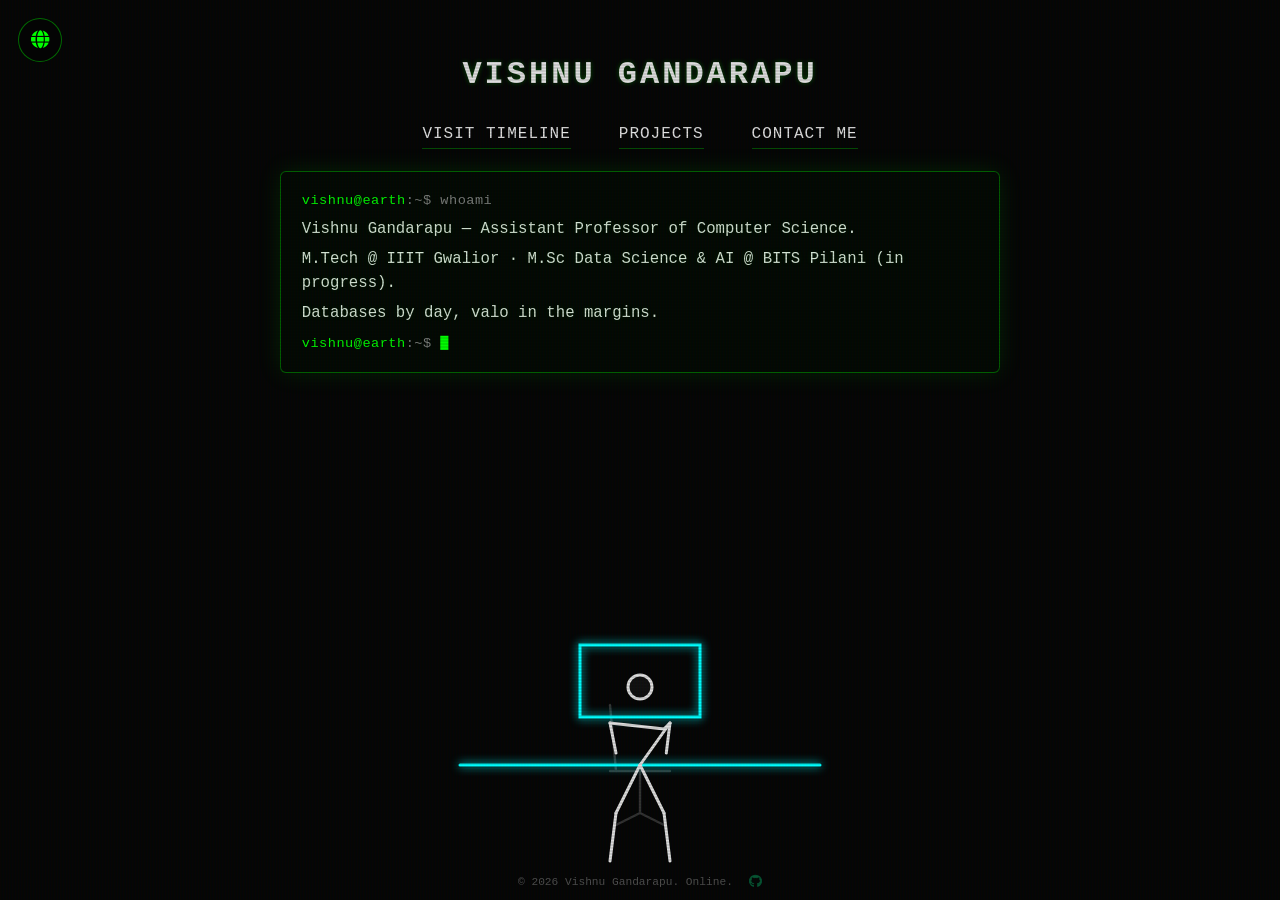
==== commit 068f8ef3: "Trim bio lines" ====
--- a/index.html
+++ b/index.html
@@ -82,9 +82,8 @@
         <section id="about-card" aria-label="About Vishnu Gandarapu">
             <p class="about-prompt"><span class="about-user">vishnu@earth</span>:~$ whoami</p>
             <p class="about-line">Vishnu Gandarapu — Assistant Professor of Computer Science.</p>
-            <p class="about-line">Certified Ethical Hacker; I stress-test systems the honest way.</p>
             <p class="about-line">M.Tech @ IIIT Gwalior &middot; M.Sc Data Science &amp; AI @ BITS Pilani (in progress).</p>
-            <p class="about-line">Databases by day, pentesting by night, valo in the margins.</p>
+            <p class="about-line">Databases by day, valo in the margins.</p>
             <p class="about-prompt about-cursor"><span class="about-user">vishnu@earth</span>:~$ <span
                     class="blink">&#9608;</span></p>
         </section>
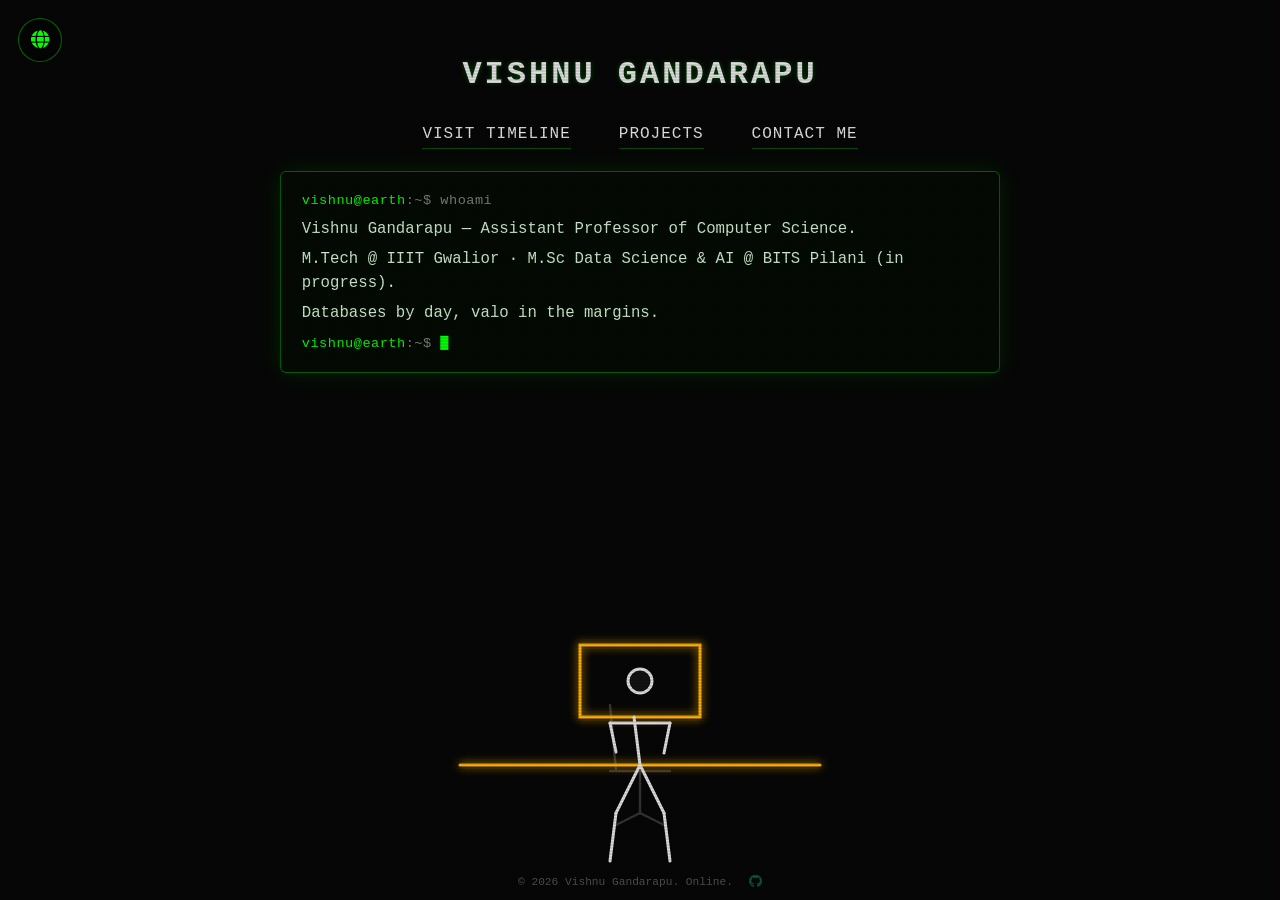
==== commit 0082aa7d: "Remove CEH mention from meta descriptions" ====
--- a/index.html
+++ b/index.html
@@ -7,7 +7,7 @@
     <meta charset="UTF-8">
     <meta name="viewport" content="width=device-width, initial-scale=1.0">
     <meta name="description"
-        content="Vishnu Gandarapu — Assistant Professor of Computer Science and Certified Ethical Hacker. Databases, security, and applied engineering.">
+        content="Vishnu Gandarapu — Assistant Professor of Computer Science. Databases, security, and applied engineering.">
     <meta name="author" content="Vishnu Gandarapu">
     <meta name="theme-color" content="#050505">
     <link rel="canonical" href="https://www.vishnugandarapu.in/">
@@ -23,13 +23,13 @@
     <meta property="og:site_name" content="Vishnu Gandarapu">
     <meta property="og:title" content="Vishnu Gandarapu">
     <meta property="og:description"
-        content="Assistant Professor of Computer Science and Certified Ethical Hacker. Databases, security, and applied engineering.">
+        content="Assistant Professor of Computer Science. Databases, security, and applied engineering.">
     <meta property="og:url" content="https://www.vishnugandarapu.in/">
     <meta property="og:image" content="https://www.vishnugandarapu.in/favicon/android-chrome-512x512.png">
     <meta name="twitter:card" content="summary_large_image">
     <meta name="twitter:title" content="Vishnu Gandarapu">
     <meta name="twitter:description"
-        content="Assistant Professor of Computer Science and Certified Ethical Hacker.">
+        content="Assistant Professor of Computer Science.">
     <meta name="twitter:image" content="https://www.vishnugandarapu.in/favicon/android-chrome-512x512.png">
 
     <!-- ========== STYLESHEETS ========== -->
